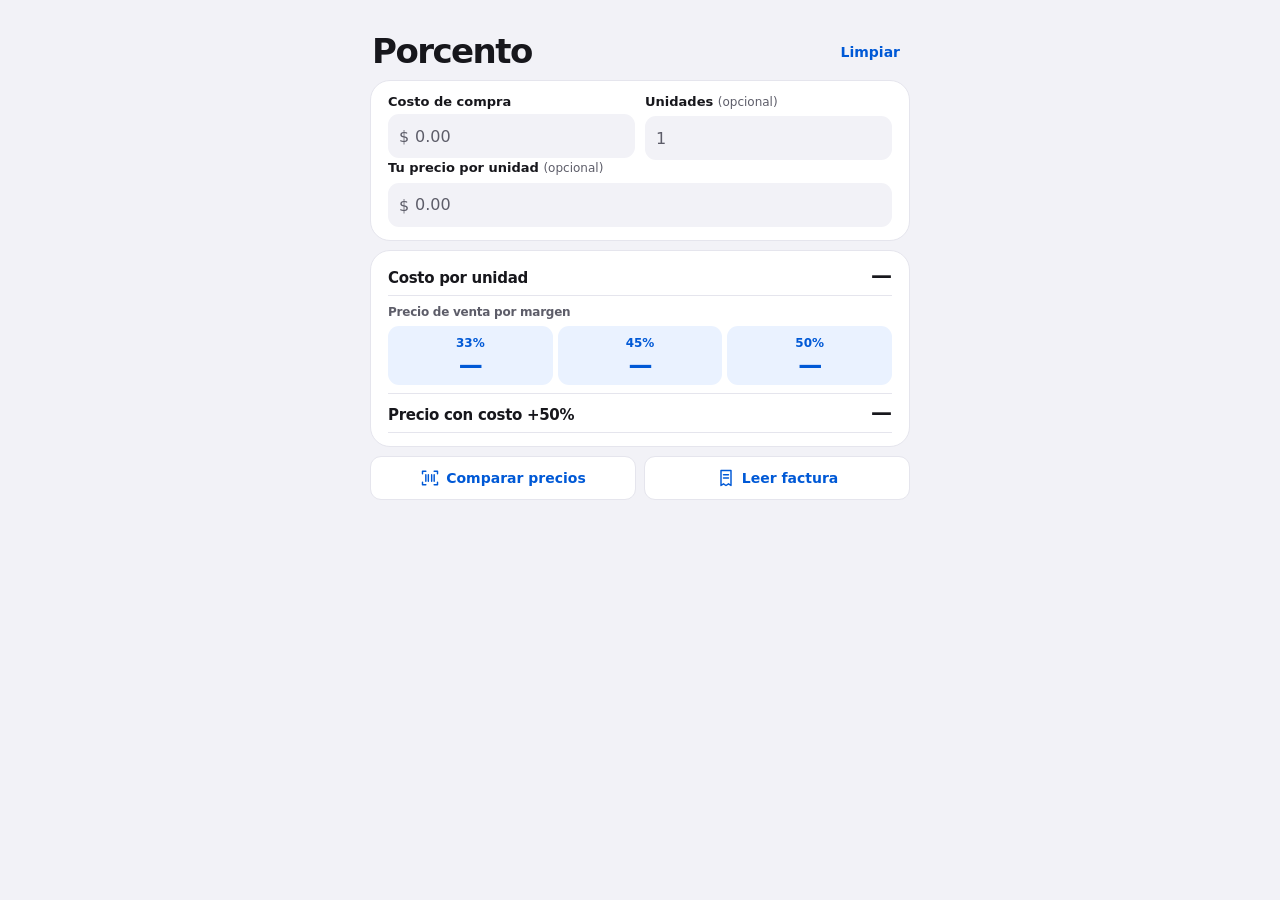
==== index.html @ b0d07ef4 "Añadir precio de venta con 50% sobre el costo" ====
<!doctype html>
<html lang="es">
<head>
  <meta charset="utf-8">
  <meta name="viewport" content="width=device-width,initial-scale=1,viewport-fit=cover">
  <meta name="theme-color" content="#f2f2f7">
  <meta name="apple-mobile-web-app-capable" content="yes">
  <meta name="apple-mobile-web-app-title" content="Porcento">
  <link rel="manifest" href="./manifest.webmanifest">
  <link rel="stylesheet" href="./porcento.css">
  <title>Porcento</title>
  <style>
    .calculator-header { min-height: 44px; margin-bottom: 6px; }
    .calculator-header button { padding-inline: 8px; }
    .unit { display: grid; grid-template-columns: 1fr auto; gap: 8px; align-items: baseline; border-bottom: 1px solid var(--hairline); padding-bottom: 7px; }
    .unit h2 { font-size: 15px; }
    .unit .amount { font-size: 21px; }
    .margin-heading { margin: 8px 0 5px; }
    .margins, .sale-results { display: grid; grid-template-columns: repeat(3, minmax(0, 1fr)); gap: 5px; }
    .margins > div, .sale-results > div { min-width: 0; }
    .margins > div { background: var(--tint); border-radius: 11px; padding: 6px 5px; text-align: center; }
    .margins .amount { color: var(--accent); display: block; font-size: clamp(18px, 4.7vw, 24px); letter-spacing: -.045em; }
    .margin-label { color: var(--accent); font-size: 12px; font-weight: 680; }
    .profit-label { display: block; }
    .markup-price { margin-top: 8px; padding-top: 7px; border-top: 1px solid var(--hairline); }
    .sale-results { border-top: 1px solid var(--hairline); margin-top: 8px; padding-top: 7px; }
    .sale-results strong { display: block; }
    .tools { display: grid; grid-template-columns: 1fr 1fr; gap: 8px; }
    .tools a { min-width: 0; background: var(--surface); border: 1px solid var(--hairline); }
    @media (max-width: 350px) { .tools a { gap: 4px; padding-inline: 6px; font-size: 13px; } }
  </style>
</head>
<body>
  <main class="app">
    <header class="page-header calculator-header">
      <h1>Porcento</h1>
      <button class="quiet" id="reset" type="button">Limpiar</button>
    </header>

    <form class="card" id="calculator">
      <div class="fields">
        <div class="field">
          <label for="cost">Costo de compra</label>
          <div class="money-input">
            <span aria-hidden="true">$</span>
            <input id="cost" type="number" inputmode="decimal" min="0" step=".01" placeholder="0.00" autocomplete="off" enterkeyhint="next">
          </div>
        </div>
        <div class="field">
          <label for="qty">Unidades <small>(opcional)</small></label>
          <input id="qty" type="number" inputmode="numeric" min="1" step="1" placeholder="1" autocomplete="off" enterkeyhint="next">
        </div>
      </div>
      <div class="field">
        <label for="sale">Tu precio por unidad <small>(opcional)</small></label>
        <div class="money-input">
          <span aria-hidden="true">$</span>
          <input id="sale" type="number" inputmode="decimal" min="0" step=".01" placeholder="0.00" autocomplete="off" enterkeyhint="done">
        </div>
      </div>
      <p class="status" id="inputStatus" role="status"></p>
    </form>

    <section class="card" aria-labelledby="unit-heading">
      <div class="unit">
        <h2 id="unit-heading">Costo por unidad</h2>
        <strong class="amount" id="unit">—</strong>
      </div>
      <h2 class="caption margin-heading">Precio de venta por margen</h2>
      <div class="margins" id="suggestions">
        <div><span class="margin-label">33%</span><strong class="amount">—</strong><small class="profit-label" hidden></small></div>
        <div><span class="margin-label">45%</span><strong class="amount">—</strong><small class="profit-label" hidden></small></div>
        <div><span class="margin-label">50%</span><strong class="amount">—</strong><small class="profit-label" hidden></small></div>
      </div>
      <div class="unit markup-price">
        <h2>Precio con costo +50%</h2>
        <strong class="amount" id="markupPrice">—</strong>
      </div>
      <div class="sale-results" id="custom" hidden>
        <div><small>Margen bruto</small><strong class="amount" id="saleMargin"></strong></div>
        <div><small>Ganancia por unidad</small><strong class="amount" id="saleProfit"></strong></div>
        <div><small>Ganancia total</small><strong class="amount" id="totalProfit"></strong></div>
      </div>
    </section>

    <nav class="tools" aria-label="Herramientas">
      <a class="button" href="./comparador.html">
        <svg class="icon" viewBox="0 0 24 24" aria-hidden="true"><path d="M3 7V4h4m10 0h4v3M3 17v3h4m10 0h4v-3M7 8v8m3-8v8m4-8v8m3-8v8"/></svg>
        Comparar precios
      </a>
      <a class="button" href="./scanner.html">
        <svg class="icon" viewBox="0 0 24 24" aria-hidden="true"><path d="M6 3h12v18l-3-2-3 2-3-2-3 2V3Zm3 5h6m-6 4h6"/></svg>
        Leer factura
      </a>
    </nav>
  </main>

  <script src="./factura.js?v=15"></script>
  <script>
    const $ = id => document.getElementById(id);
    const money = new Intl.NumberFormat('en-US', { style: 'currency', currency: 'USD' });
    const form = $('calculator');
    const cost = $('cost'), quantity = $('qty'), sale = $('sale');
    const margins = [33, 45, 50];
    const suggestions = [...$('suggestions').children];

    function showAmount(id, text, negative) {
      $(id).textContent = text;
      $(id).classList.toggle('negative', negative);
    }

    function calculate() {
      const units = quantity.value === '' ? 1 : quantity.valueAsNumber;
      const validUnits = !quantity.validity.badInput && Number.isInteger(units) && units > 0;
      const purchase = cost.valueAsNumber;
      const unit = purchase / units;
      const validCost = Number.isFinite(unit) && purchase >= 0 && validUnits;
      $('inputStatus').textContent = !validUnits ? 'Escribe una cantidad entera mayor que cero.'
        : purchase < 0 ? 'El costo debe ser de $0 o más.' : '';
      $('unit').textContent = validCost ? money.format(unit) : '—';
      const markupPrice = validCost ? window.PorcentoFactura.priceWithMarkup(purchase, units) : null;
      $('markupPrice').textContent = markupPrice === null ? '—' : money.format(markupPrice);

      margins.forEach((margin, index) => {
        const [, amount, profit] = suggestions[index].children;
        const price = Math.ceil((unit / (1 - margin / 100) - 1e-10) * 100) / 100;
        amount.textContent = validCost ? money.format(price) : '—';
        profit.hidden = !validCost;
        profit.textContent = validCost ? money.format(price - unit) + ' ganancia' : '';
      });

      const price = sale.valueAsNumber;
      $('custom').hidden = !(validCost && price > 0);
      if (!$('custom').hidden) {
        const profit = price - unit;
        showAmount('saleMargin', (profit / price * 100).toFixed(1) + '%', profit < 0);
        showAmount('saleProfit', money.format(profit), profit < 0);
        showAmount('totalProfit', money.format(profit * units), profit < 0);
      }
    }

    form.addEventListener('input', calculate);
    form.addEventListener('submit', event => event.preventDefault());
    for (const [current, next] of [[cost, quantity], [quantity, sale], [sale, null]]) {
      current.addEventListener('keydown', event => {
        if (event.key !== 'Enter') return;
        event.preventDefault();
        if (next) next.focus();
        else current.blur();
      });
    }
    $('reset').addEventListener('click', () => {
      form.reset();
      calculate();
    });
    calculate();
    if ('serviceWorker' in navigator) {
      window.addEventListener('load', () => navigator.serviceWorker.register('./sw.js').catch(() => {}));
    }
  </script>
</body>
</html>
---- porcento.css ----
:root {
  color-scheme: light;
  --page: #f2f2f7;
  --surface: #fff;
  --field: #f2f2f7;
  --ink: #17171c;
  --muted: #5d5d69;
  --hairline: #e5e5ed;
  --accent: #0059d6;
  --tint: #eaf2ff;
  --negative: #b42721;
  --radius: 20px;
  font-family: -apple-system, BlinkMacSystemFont, Inter, system-ui, sans-serif;
  color: var(--ink);
  background: var(--page);
}

* { box-sizing: border-box; }
[hidden] { display: none !important; }

body {
  margin: 0;
  padding: calc(env(safe-area-inset-top) + 12px)
    max(12px, env(safe-area-inset-right))
    calc(env(safe-area-inset-bottom) + 12px)
    max(12px, env(safe-area-inset-left));
  -webkit-text-size-adjust: 100%;
}

.app { max-width: 540px; margin-inline: auto; }
h1, h2, h3, p { margin: 0; }

h1 {
  font-size: clamp(27px, 7.5vw, 34px);
  font-weight: 750;
  letter-spacing: -.045em;
  line-height: 1.1;
}

h2, h3 { font-size: 17px; letter-spacing: -.02em; }
small, .caption { color: var(--muted); font-size: 12px; line-height: 1.45; }
a { color: var(--accent); text-underline-offset: 3px; }

:focus-visible { outline: 2px solid var(--accent); outline-offset: 3px; }

.page-header {
  display: flex;
  align-items: center;
  justify-content: space-between;
  gap: 8px;
  margin: 0 2px 10px;
}

.back {
  display: inline-flex;
  align-items: center;
  gap: 4px;
  min-height: 44px;
  font-size: 15px;
  font-weight: 600;
  text-decoration: none;
}

.card {
  background: var(--surface);
  border: 1px solid var(--hairline);
  border-radius: var(--radius);
  padding: 13px;
  margin-bottom: 9px;
}

.field { min-width: 0; }
.field + .field { margin-top: 9px; }

.fields {
  display: grid;
  grid-template-columns: repeat(2, minmax(0, 1fr));
  gap: 10px;
}

.fields > .field { margin-top: 0; }

label {
  display: block;
  margin-bottom: 5px;
  font-size: 13px;
  font-weight: 650;
}

label small { font-weight: 400; }

input, textarea {
  appearance: none;
  width: 100%;
  min-width: 0;
  min-height: 44px;
  padding: 9px 10px;
  border: 1px solid transparent;
  border-radius: 11px;
  background: var(--field);
  color: var(--ink);
  font: inherit;
  font-size: 16px;
}

input[type="number"] { appearance: textfield; }
input::-webkit-inner-spin-button, input::-webkit-outer-spin-button { appearance: none; margin: 0; }
input::placeholder, textarea::placeholder { color: var(--muted); opacity: 1; }

.money-input { position: relative; }
.money-input > span { position: absolute; top: 50%; left: 11px; transform: translateY(-50%); color: var(--muted); }
.money-input > input { padding-left: 26px; }

.button, button {
  display: inline-flex;
  justify-content: center;
  align-items: center;
  gap: 6px;
  min-height: 44px;
  padding: 8px 11px;
  border: 0;
  border-radius: 11px;
  background: var(--tint);
  color: var(--accent);
  font-family: inherit;
  font-size: 14px;
  font-weight: 650;
  line-height: 1.2;
  text-align: center;
  text-decoration: none;
  cursor: pointer;
  touch-action: manipulation;
}

button:disabled { cursor: default; opacity: .55; }
button:active, .button:active { opacity: .75; }
.primary { background: var(--accent); color: #fff; }
.quiet { background: transparent; }
.actions { display: flex; flex-wrap: wrap; gap: 8px; align-items: center; }
.actions > * { flex: 1 1 auto; min-width: 0; }
.actions > .field { flex-grow: 3; }

.icon { width: 20px; height: 20px; flex: none; fill: none; stroke: currentColor; stroke-width: 1.75; stroke-linecap: round; stroke-linejoin: round; }

details.card { padding-block: 0; }
summary {
  display: flex;
  align-items: center;
  justify-content: space-between;
  gap: 12px;
  min-height: 44px;
  list-style: none;
  cursor: pointer;
  font-size: 15px;
  font-weight: 650;
}
summary::-webkit-details-marker { display: none; }
summary::after { content: ""; flex: none; height: 7px; width: 7px; border-right: 1.5px solid var(--muted); border-bottom: 1.5px solid var(--muted); transform: rotate(45deg); margin: 0 3px 3px 0; }
details[open] > summary::after { transform: rotate(225deg); margin-bottom: 0; }
.details-body { padding: 3px 0 12px; }

.status { color: var(--muted); font-size: 13px; line-height: 1.4; margin-top: 8px; }
.status:empty { display: none; }

.row {
  display: flex;
  align-items: center;
  justify-content: space-between;
  gap: 8px;
  padding: 8px 0;
  border-bottom: 1px solid var(--hairline);
}
.row:last-child { border-bottom: 0; }
.amount, .value { font-variant-numeric: tabular-nums; font-weight: 750; overflow-wrap: anywhere; }
.negative { color: var(--negative); }

@media (min-width: 640px) {
  body { padding-top: max(30px, env(safe-area-inset-top)); }
  .page-header { margin-bottom: 14px; }
  .card { padding-inline: 17px; }
}
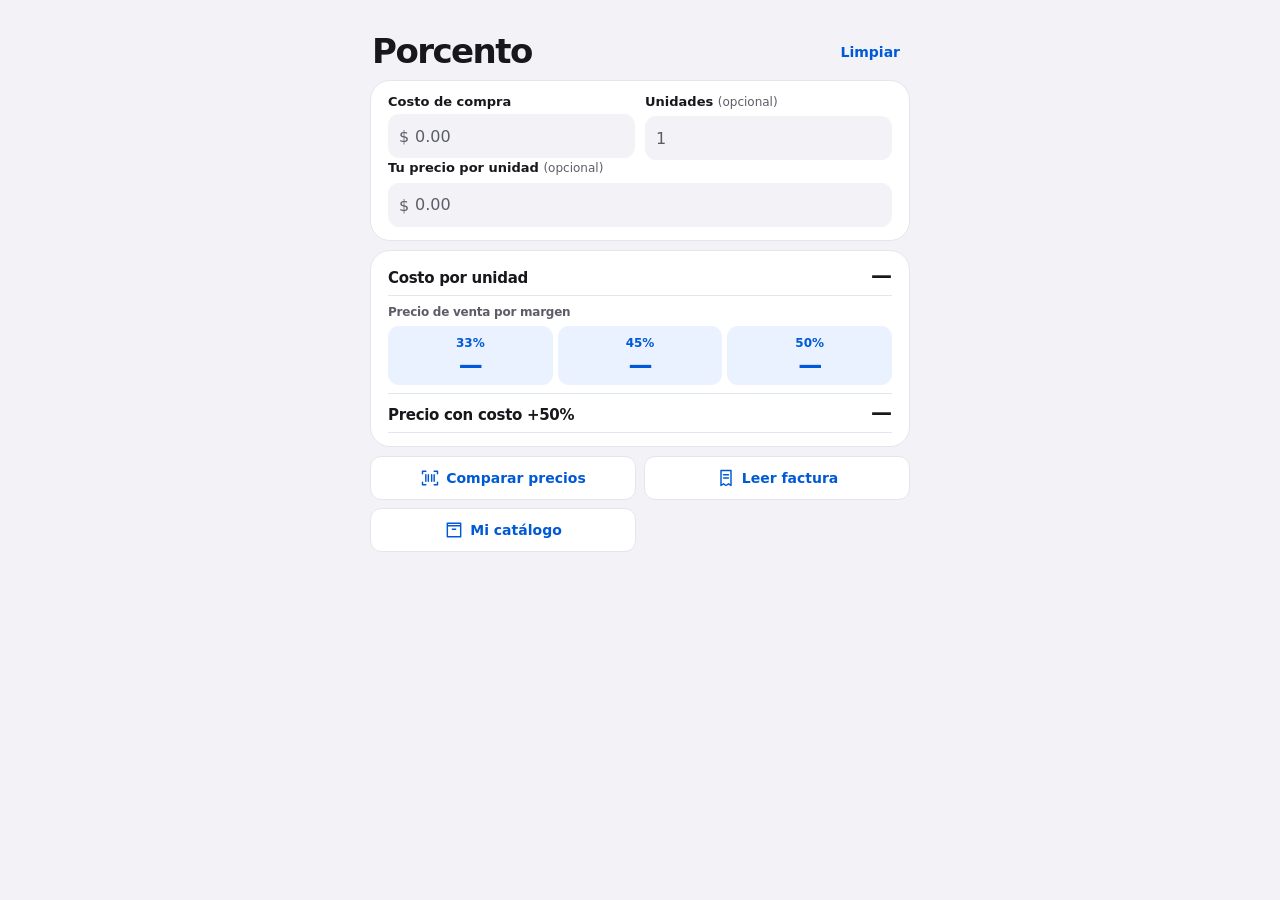
==== commit 9cb3fbd6: "Replace NRS integration with optional local product catalog" ====
--- a/index.html
+++ b/index.html
@@ -92,6 +92,10 @@
         <svg class="icon" viewBox="0 0 24 24" aria-hidden="true"><path d="M6 3h12v18l-3-2-3 2-3-2-3 2V3Zm3 5h6m-6 4h6"/></svg>
         Leer factura
       </a>
+      <a class="button" href="./catalogo.html">
+        <svg class="icon" viewBox="0 0 24 24" aria-hidden="true"><path d="M4 7V4h16v3M4 7h16v13H4zM10 11h4"/></svg>
+        Mi catálogo
+      </a>
     </nav>
   </main>
 
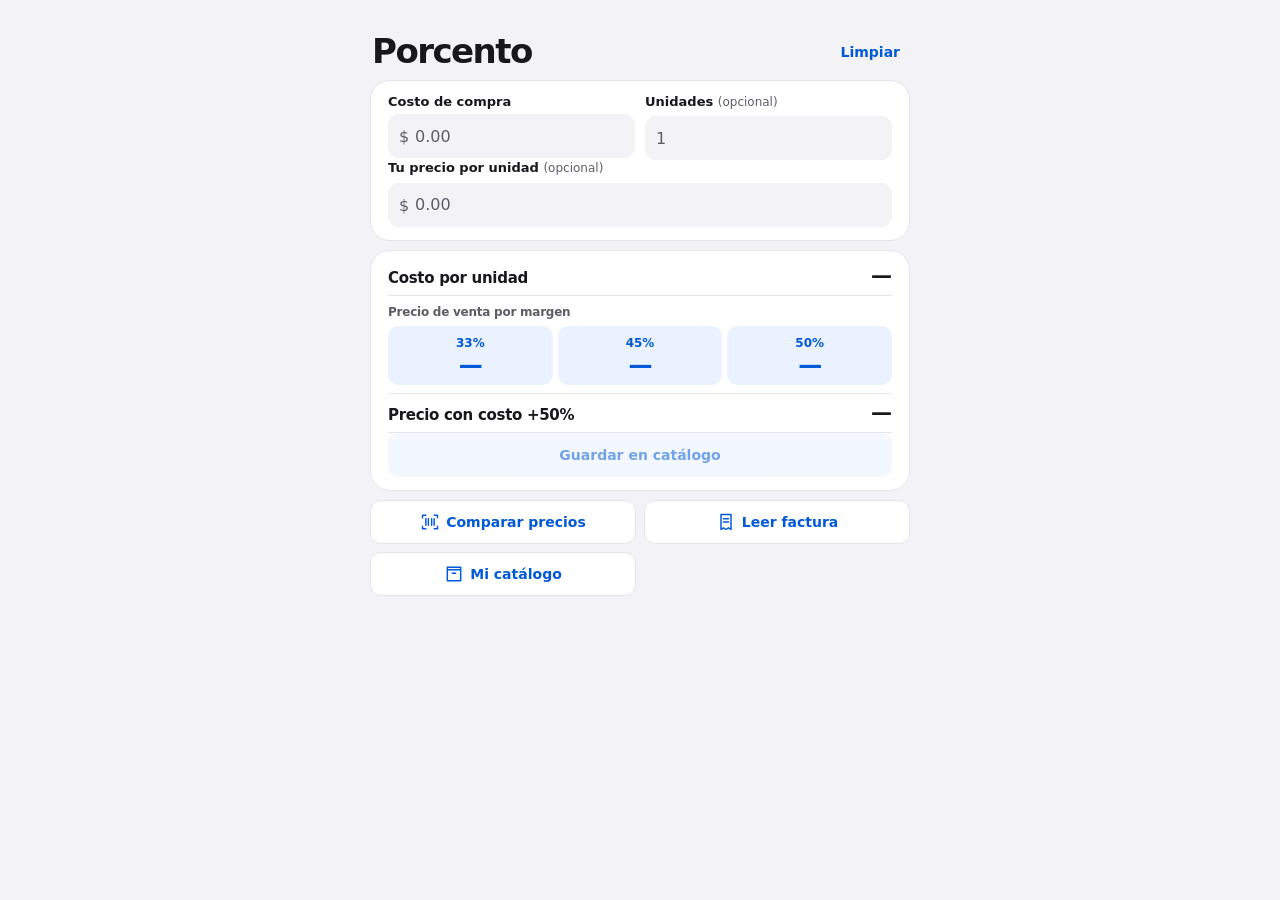
==== commit 827f50eb: "Show catalog save options for invoices and manual products" ====
--- a/index.html
+++ b/index.html
@@ -81,6 +81,9 @@
         <div><small>Ganancia por unidad</small><strong class="amount" id="saleProfit"></strong></div>
         <div><small>Ganancia total</small><strong class="amount" id="totalProfit"></strong></div>
       </div>
+      <div class="actions field">
+        <button id="saveCalculation" type="button" disabled>Guardar en catálogo</button>
+      </div>
     </section>
 
     <nav class="tools" aria-label="Herramientas">
@@ -119,6 +122,7 @@
       const purchase = cost.valueAsNumber;
       const unit = purchase / units;
       const validCost = Number.isFinite(unit) && purchase >= 0 && validUnits;
+      $('saveCalculation').disabled = !validCost;
       $('inputStatus').textContent = !validUnits ? 'Escribe una cantidad entera mayor que cero.'
         : purchase < 0 ? 'El costo debe ser de $0 o más.' : '';
       $('unit').textContent = validCost ? money.format(unit) : '—';
@@ -145,6 +149,13 @@
 
     form.addEventListener('input', calculate);
     form.addEventListener('submit', event => event.preventDefault());
+    $('saveCalculation').onclick = () => {
+      const units = quantity.value === '' ? 1 : quantity.valueAsNumber;
+      const unitCost = cost.valueAsNumber / units;
+      if (!Number.isFinite(unitCost) || unitCost < 0 || !Number.isInteger(units) || units < 1) return;
+      const draft = new URLSearchParams({ costo: String(unitCost), venta: sale.value });
+      location.href = './catalogo.html#' + draft;
+    };
     for (const [current, next] of [[cost, quantity], [quantity, sale], [sale, null]]) {
       current.addEventListener('keydown', event => {
         if (event.key !== 'Enter') return;
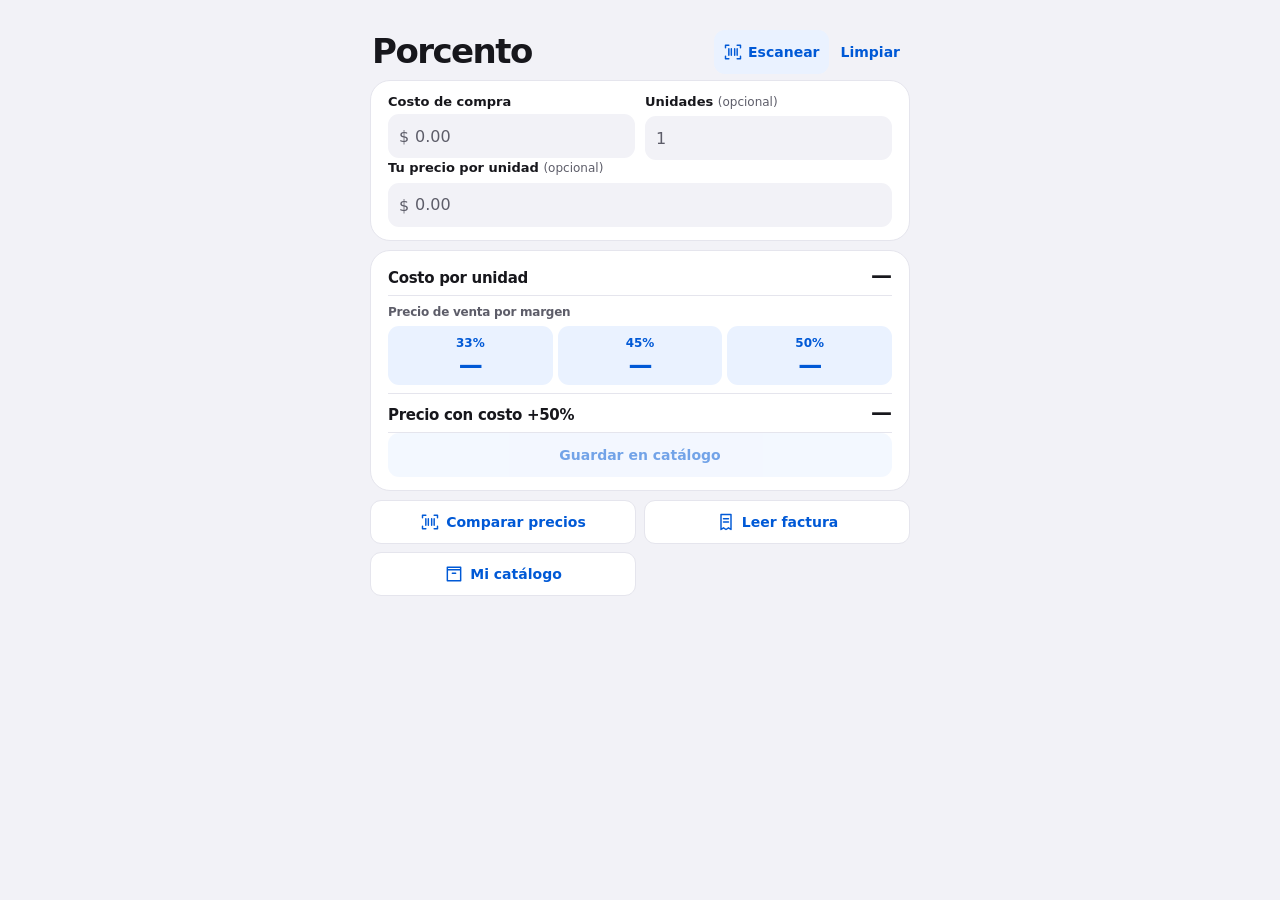
==== commit 4b26451f: "Add product barcode scanner shortcut to Porcento home" ====
--- a/index.html
+++ b/index.html
@@ -12,6 +12,8 @@
   <style>
     .calculator-header { min-height: 44px; margin-bottom: 6px; }
     .calculator-header button { padding-inline: 8px; }
+    .calculator-actions { display: flex; align-items: center; gap: 4px; }
+    .calculator-actions .scan-product { gap: 5px; padding-inline: 9px; }
     .unit { display: grid; grid-template-columns: 1fr auto; gap: 8px; align-items: baseline; border-bottom: 1px solid var(--hairline); padding-bottom: 7px; }
     .unit h2 { font-size: 15px; }
     .unit .amount { font-size: 21px; }
@@ -34,7 +36,13 @@
   <main class="app">
     <header class="page-header calculator-header">
       <h1>Porcento</h1>
-      <button class="quiet" id="reset" type="button">Limpiar</button>
+      <div class="calculator-actions">
+        <a class="button scan-product" href="./comparador.html?escanear=1#scan" aria-label="Escanear producto">
+          <svg class="icon" viewBox="0 0 24 24" aria-hidden="true"><path d="M3 7V4h4m10 0h4v3M3 17v3h4m10 0h4v-3M7 8v8m3-8v8m4-8v8m3-8v8"/></svg>
+          Escanear
+        </a>
+        <button class="quiet" id="reset" type="button">Limpiar</button>
+      </div>
     </header>
 
     <form class="card" id="calculator">
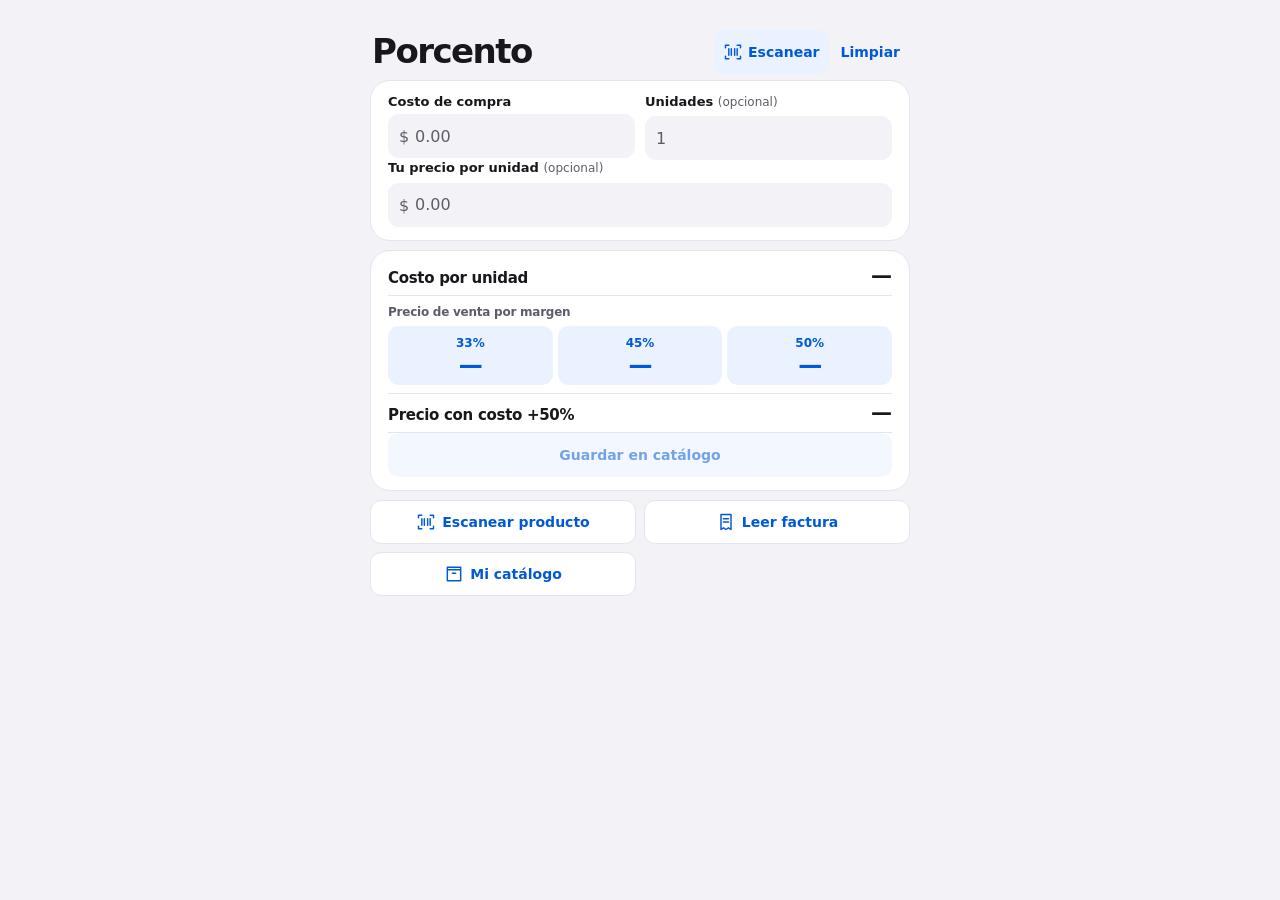
==== commit db193f7f: "Complete catalog purchase fields and remove comparisons with other stores" ====
--- a/index.html
+++ b/index.html
@@ -97,7 +97,7 @@
     <nav class="tools" aria-label="Herramientas">
       <a class="button" href="./comparador.html">
         <svg class="icon" viewBox="0 0 24 24" aria-hidden="true"><path d="M3 7V4h4m10 0h4v3M3 17v3h4m10 0h4v-3M7 8v8m3-8v8m4-8v8m3-8v8"/></svg>
-        Comparar precios
+        Escanear producto
       </a>
       <a class="button" href="./scanner.html">
         <svg class="icon" viewBox="0 0 24 24" aria-hidden="true"><path d="M6 3h12v18l-3-2-3 2-3-2-3 2V3Zm3 5h6m-6 4h6"/></svg>
@@ -161,7 +161,7 @@
       const units = quantity.value === '' ? 1 : quantity.valueAsNumber;
       const unitCost = cost.valueAsNumber / units;
       if (!Number.isFinite(unitCost) || unitCost < 0 || !Number.isInteger(units) || units < 1) return;
-      const draft = new URLSearchParams({ costo: String(unitCost), venta: sale.value });
+      const draft = new URLSearchParams({ compra: cost.value, unidades: String(units), venta: sale.value });
       location.href = './catalogo.html#' + draft;
     };
     for (const [current, next] of [[cost, quantity], [quantity, sale], [sale, null]]) {
--- a/porcento.css
+++ b/porcento.css
@@ -141,6 +141,13 @@
 .actions > .field { flex-grow: 3; }
 
 .icon { width: 20px; height: 20px; flex: none; fill: none; stroke: currentColor; stroke-width: 1.75; stroke-linecap: round; stroke-linejoin: round; }
+.barcode-field { display: flex; gap: 8px; align-items: center; }
+.barcode-field input { flex: 1; }
+.barcode-field button { flex: none; min-width: 44px; }
+.barcode-dialog { width: min(440px, calc(100% - 24px)); max-height: 90dvh; padding: 16px; border: 1px solid var(--hairline); border-radius: var(--radius); background: var(--surface); color: var(--ink); }
+.barcode-dialog::backdrop { background: rgb(0 0 0 / 50%); }
+.barcode-dialog .actions { margin-top: 12px; }
+.barcode-preview { width: 100%; margin-top: 12px; background: #141414; border-radius: 12px; overflow: hidden; }
 
 details.card { padding-block: 0; }
 summary {
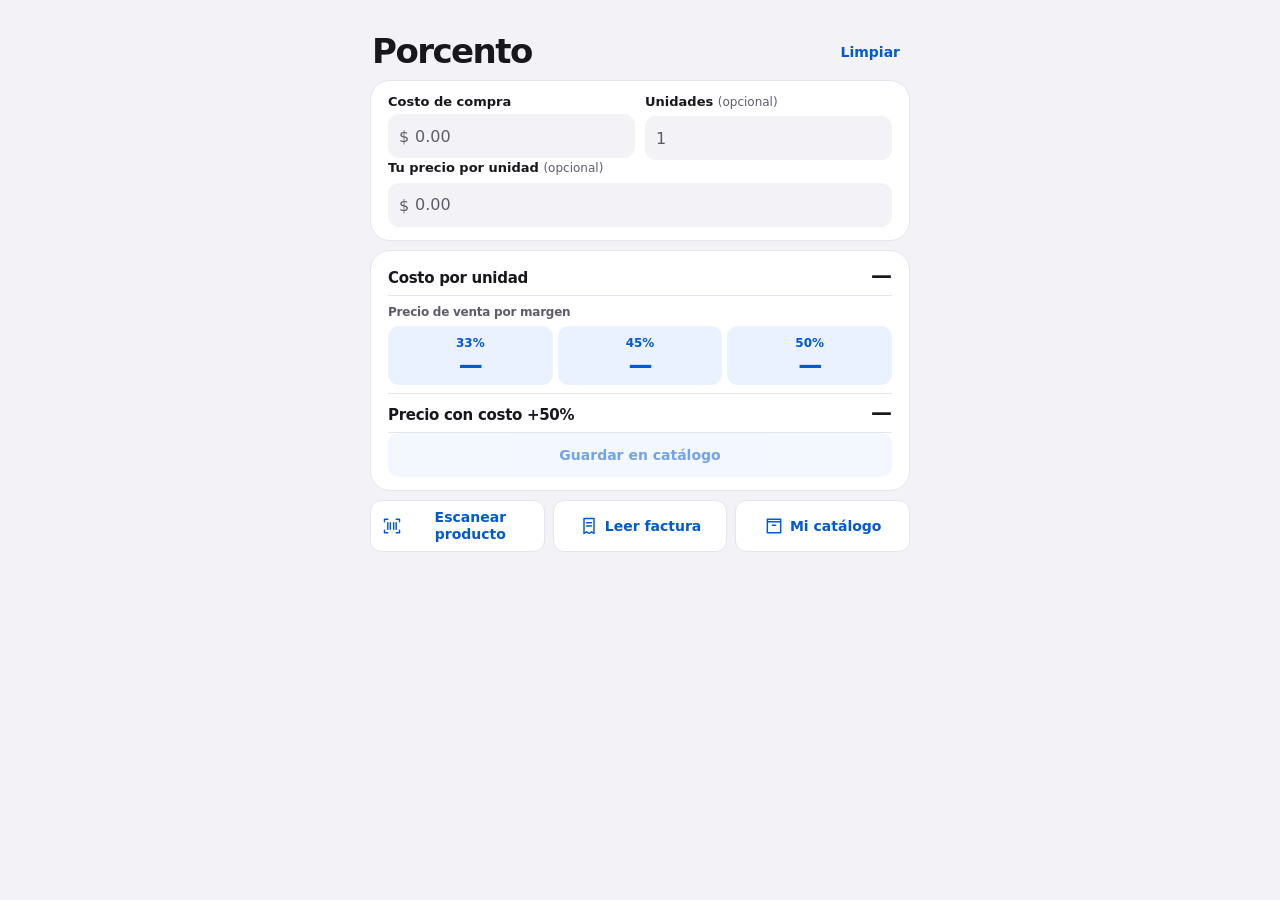
==== commit 6625c29c: "Fix audited invoice, pricing, barcode and catalog workflows" ====
--- a/index.html
+++ b/index.html
@@ -12,8 +12,6 @@
   <style>
     .calculator-header { min-height: 44px; margin-bottom: 6px; }
     .calculator-header button { padding-inline: 8px; }
-    .calculator-actions { display: flex; align-items: center; gap: 4px; }
-    .calculator-actions .scan-product { gap: 5px; padding-inline: 9px; }
     .unit { display: grid; grid-template-columns: 1fr auto; gap: 8px; align-items: baseline; border-bottom: 1px solid var(--hairline); padding-bottom: 7px; }
     .unit h2 { font-size: 15px; }
     .unit .amount { font-size: 21px; }
@@ -27,8 +25,9 @@
     .markup-price { margin-top: 8px; padding-top: 7px; border-top: 1px solid var(--hairline); }
     .sale-results { border-top: 1px solid var(--hairline); margin-top: 8px; padding-top: 7px; }
     .sale-results strong { display: block; }
-    .tools { display: grid; grid-template-columns: 1fr 1fr; gap: 8px; }
+    .tools { display: grid; grid-template-columns: repeat(3, minmax(0, 1fr)); gap: 8px; }
     .tools a { min-width: 0; background: var(--surface); border: 1px solid var(--hairline); }
+    @media (max-width: 420px) { .tools a { flex-direction: column; } }
     @media (max-width: 350px) { .tools a { gap: 4px; padding-inline: 6px; font-size: 13px; } }
   </style>
 </head>
@@ -36,13 +35,7 @@
   <main class="app">
     <header class="page-header calculator-header">
       <h1>Porcento</h1>
-      <div class="calculator-actions">
-        <a class="button scan-product" href="./comparador.html?escanear=1#scan" aria-label="Escanear producto">
-          <svg class="icon" viewBox="0 0 24 24" aria-hidden="true"><path d="M3 7V4h4m10 0h4v3M3 17v3h4m10 0h4v-3M7 8v8m3-8v8m4-8v8m3-8v8"/></svg>
-          Escanear
-        </a>
-        <button class="quiet" id="reset" type="button">Limpiar</button>
-      </div>
+      <button class="quiet" id="reset" type="button">Limpiar</button>
     </header>
 
     <form class="card" id="calculator">
@@ -110,10 +103,11 @@
     </nav>
   </main>
 
-  <script src="./factura.js?v=15"></script>
+  <script src="./factura.js?v=31"></script>
   <script>
     const $ = id => document.getElementById(id);
     const money = new Intl.NumberFormat('en-US', { style: 'currency', currency: 'USD' });
+    const invoice = window.PorcentoFactura;
     const form = $('calculator');
     const cost = $('cost'), quantity = $('qty'), sale = $('sale');
     const margins = [33, 45, 50];
@@ -126,26 +120,28 @@
 
     function calculate() {
       const units = quantity.value === '' ? 1 : quantity.valueAsNumber;
-      const validUnits = !quantity.validity.badInput && Number.isInteger(units) && units > 0;
-      const purchase = cost.valueAsNumber;
-      const unit = purchase / units;
-      const validCost = Number.isFinite(unit) && purchase >= 0 && validUnits;
-      $('saveCalculation').disabled = !validCost;
+      const validUnits = !quantity.validity.badInput && Number.isSafeInteger(units) && units > 0;
+      const unit = validUnits ? invoice.unitCost(cost.value, units) : null;
+      const validCost = unit !== null;
+      const saleCents = invoice.moneyCents(sale.value);
+      const invalidSale = sale.validity.badInput || (sale.value !== '' && (saleCents === null || saleCents < 0));
+      $('saveCalculation').disabled = !validCost || invalidSale;
       $('inputStatus').textContent = !validUnits ? 'Escribe una cantidad entera mayor que cero.'
-        : purchase < 0 ? 'El costo debe ser de $0 o más.' : '';
+        : (cost.validity.badInput || (cost.value !== '' && !validCost)) ? 'Escribe un costo válido con hasta dos decimales.'
+        : invalidSale ? 'Escribe un precio de venta válido con hasta dos decimales.' : '';
       $('unit').textContent = validCost ? money.format(unit) : '—';
-      const markupPrice = validCost ? window.PorcentoFactura.priceWithMarkup(purchase, units) : null;
+      const markupPrice = validCost ? invoice.priceWithMarkup(cost.value, units) : null;
       $('markupPrice').textContent = markupPrice === null ? '—' : money.format(markupPrice);
 
       margins.forEach((margin, index) => {
         const [, amount, profit] = suggestions[index].children;
-        const price = Math.ceil((unit / (1 - margin / 100) - 1e-10) * 100) / 100;
-        amount.textContent = validCost ? money.format(price) : '—';
-        profit.hidden = !validCost;
-        profit.textContent = validCost ? money.format(price - unit) + ' ganancia' : '';
+        const price = validCost ? invoice.suggestedPrice(cost.value, units, margin) : null;
+        amount.textContent = price === null ? '—' : money.format(price);
+        profit.hidden = price === null;
+        profit.textContent = price === null ? '' : money.format(price - unit) + ' ganancia';
       });
 
-      const price = sale.valueAsNumber;
+      const price = invalidSale || saleCents === null ? 0 : saleCents / 100;
       $('custom').hidden = !(validCost && price > 0);
       if (!$('custom').hidden) {
         const profit = price - unit;
@@ -159,8 +155,7 @@
     form.addEventListener('submit', event => event.preventDefault());
     $('saveCalculation').onclick = () => {
       const units = quantity.value === '' ? 1 : quantity.valueAsNumber;
-      const unitCost = cost.valueAsNumber / units;
-      if (!Number.isFinite(unitCost) || unitCost < 0 || !Number.isInteger(units) || units < 1) return;
+      if ($('saveCalculation').disabled) return;
       const draft = new URLSearchParams({ compra: cost.value, unidades: String(units), venta: sale.value });
       location.href = './catalogo.html#' + draft;
     };
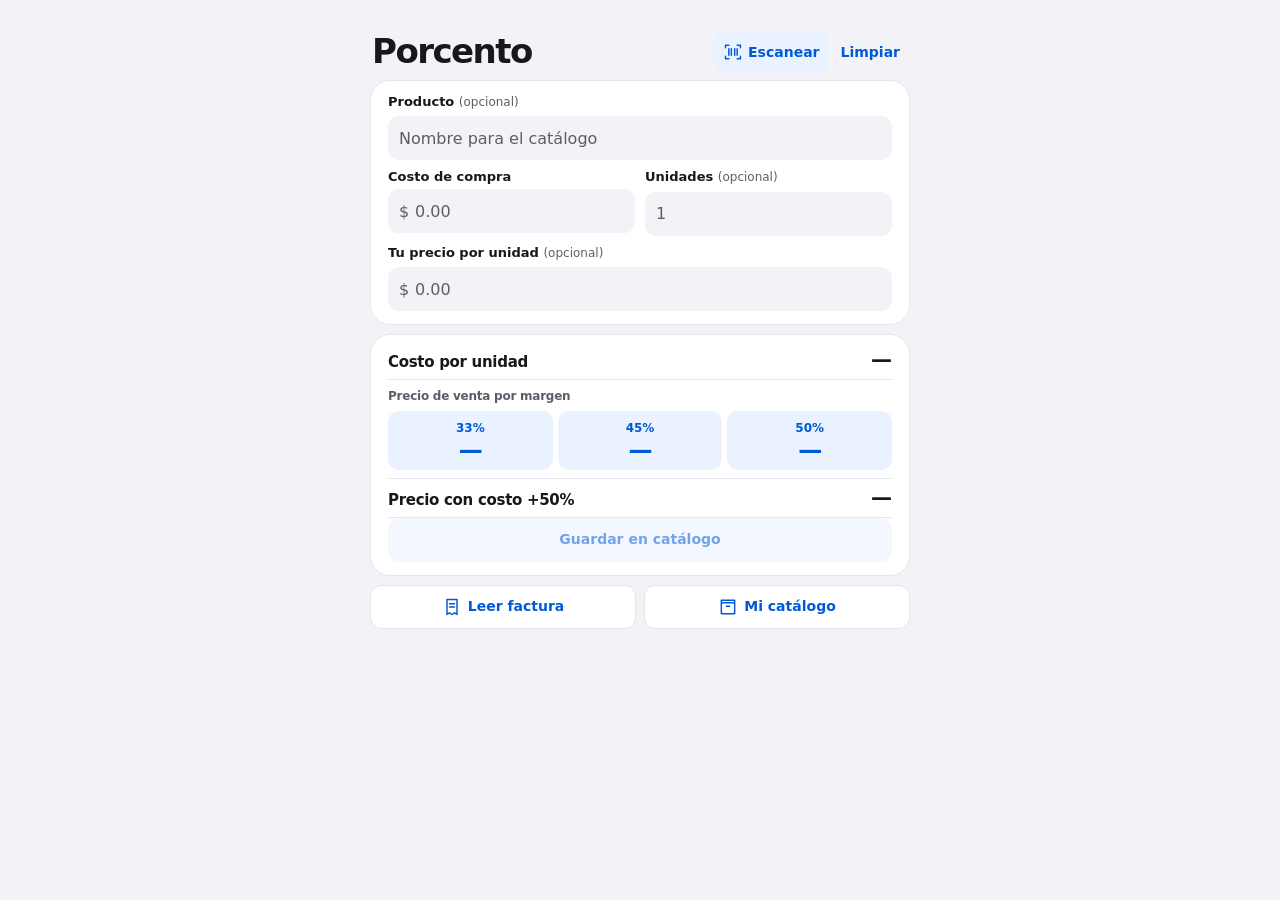
==== commit 35bddd18: "Recover named products and pack prices from narrow wholesale receipts." ====
--- a/index.html
+++ b/index.html
@@ -2,16 +2,21 @@
 <html lang="es">
 <head>
   <meta charset="utf-8">
-  <meta name="viewport" content="width=device-width,initial-scale=1,viewport-fit=cover">
+  <meta name="viewport" content="width=device-width,initial-scale=1,viewport-fit=cover,interactive-widget=resizes-content">
   <meta name="theme-color" content="#f2f2f7">
+  <meta name="mobile-web-app-capable" content="yes">
   <meta name="apple-mobile-web-app-capable" content="yes">
+  <meta name="apple-mobile-web-app-status-bar-style" content="black-translucent">
   <meta name="apple-mobile-web-app-title" content="Porcento">
+  <link rel="apple-touch-icon" href="./icon-180.png">
   <link rel="manifest" href="./manifest.webmanifest">
-  <link rel="stylesheet" href="./porcento.css">
+  <link rel="stylesheet" href="./porcento.css?v=27">
   <title>Porcento</title>
   <style>
     .calculator-header { min-height: 44px; margin-bottom: 6px; }
     .calculator-header button { padding-inline: 8px; }
+    .calculator-actions { display: flex; align-items: center; gap: 4px; }
+    .calculator-actions .scan-product { gap: 5px; padding-inline: 9px; }
     .unit { display: grid; grid-template-columns: 1fr auto; gap: 8px; align-items: baseline; border-bottom: 1px solid var(--hairline); padding-bottom: 7px; }
     .unit h2 { font-size: 15px; }
     .unit .amount { font-size: 21px; }
@@ -25,9 +30,9 @@
     .markup-price { margin-top: 8px; padding-top: 7px; border-top: 1px solid var(--hairline); }
     .sale-results { border-top: 1px solid var(--hairline); margin-top: 8px; padding-top: 7px; }
     .sale-results strong { display: block; }
-    .tools { display: grid; grid-template-columns: repeat(3, minmax(0, 1fr)); gap: 8px; }
+    #calculator > .fields, #calculator > .fields + .field { margin-top: 9px; }
+    .tools { display: grid; grid-template-columns: 1fr 1fr; gap: 8px; }
     .tools a { min-width: 0; background: var(--surface); border: 1px solid var(--hairline); }
-    @media (max-width: 420px) { .tools a { flex-direction: column; } }
     @media (max-width: 350px) { .tools a { gap: 4px; padding-inline: 6px; font-size: 13px; } }
   </style>
 </head>
@@ -35,16 +40,31 @@
   <main class="app">
     <header class="page-header calculator-header">
       <h1>Porcento</h1>
-      <button class="quiet" id="reset" type="button">Limpiar</button>
+      <div class="calculator-actions">
+        <a class="button scan-product" href="./comparador.html#scan" aria-label="Escanear producto">
+          <svg class="icon" viewBox="0 0 24 24" aria-hidden="true"><path d="M3 7V4h4m10 0h4v3M3 17v3h4m10 0h4v-3M7 8v8m3-8v8m4-8v8m3-8v8"/></svg>
+          Escanear
+        </a>
+        <button class="quiet" id="reset" type="button">Limpiar</button>
+      </div>
     </header>
 
+    <div class="card install-hint" id="installHint" hidden>
+      <p>En el iPhone, pulsa Compartir y elige Añadir a pantalla de inicio. Así la cámara queda en la app y el catálogo no se borra a los pocos días.</p>
+      <button class="quiet" id="dismissInstall" type="button">Entendido</button>
+    </div>
+
     <form class="card" id="calculator">
+      <div class="field">
+        <label for="itemName">Producto <small>(opcional)</small></label>
+        <input id="itemName" maxlength="180" placeholder="Nombre para el catálogo" autocomplete="off" enterkeyhint="next">
+      </div>
       <div class="fields">
         <div class="field">
           <label for="cost">Costo de compra</label>
           <div class="money-input">
             <span aria-hidden="true">$</span>
-            <input id="cost" type="number" inputmode="decimal" min="0" step=".01" placeholder="0.00" autocomplete="off" enterkeyhint="next">
+            <input id="cost" type="text" inputmode="decimal" placeholder="0.00" autocomplete="off" enterkeyhint="next">
           </div>
         </div>
         <div class="field">
@@ -56,7 +76,7 @@
         <label for="sale">Tu precio por unidad <small>(opcional)</small></label>
         <div class="money-input">
           <span aria-hidden="true">$</span>
-          <input id="sale" type="number" inputmode="decimal" min="0" step=".01" placeholder="0.00" autocomplete="off" enterkeyhint="done">
+            <input id="sale" type="text" inputmode="decimal" placeholder="0.00" autocomplete="off" enterkeyhint="done">
         </div>
       </div>
       <p class="status" id="inputStatus" role="status"></p>
@@ -88,10 +108,6 @@
     </section>
 
     <nav class="tools" aria-label="Herramientas">
-      <a class="button" href="./comparador.html">
-        <svg class="icon" viewBox="0 0 24 24" aria-hidden="true"><path d="M3 7V4h4m10 0h4v3M3 17v3h4m10 0h4v-3M7 8v8m3-8v8m4-8v8m3-8v8"/></svg>
-        Escanear producto
-      </a>
       <a class="button" href="./scanner.html">
         <svg class="icon" viewBox="0 0 24 24" aria-hidden="true"><path d="M6 3h12v18l-3-2-3 2-3-2-3 2V3Zm3 5h6m-6 4h6"/></svg>
         Leer factura
@@ -103,11 +119,10 @@
     </nav>
   </main>
 
-  <script src="./factura.js?v=31"></script>
+  <script src="./factura.js?v=27"></script>
   <script>
     const $ = id => document.getElementById(id);
     const money = new Intl.NumberFormat('en-US', { style: 'currency', currency: 'USD' });
-    const invoice = window.PorcentoFactura;
     const form = $('calculator');
     const cost = $('cost'), quantity = $('qty'), sale = $('sale');
     const margins = [33, 45, 50];
@@ -119,30 +134,31 @@
     }
 
     function calculate() {
+      const invoice = window.PorcentoFactura;
       const units = quantity.value === '' ? 1 : quantity.valueAsNumber;
-      const validUnits = !quantity.validity.badInput && Number.isSafeInteger(units) && units > 0;
-      const unit = validUnits ? invoice.unitCost(cost.value, units) : null;
-      const validCost = unit !== null;
-      const saleCents = invoice.moneyCents(sale.value);
-      const invalidSale = sale.validity.badInput || (sale.value !== '' && (saleCents === null || saleCents < 0));
-      $('saveCalculation').disabled = !validCost || invalidSale;
+      const validUnits = !quantity.validity.badInput && Number.isInteger(units) && units > 0;
+      const costText = cost.value.trim();
+      const purchaseCents = costText === '' ? null : invoice.moneyCents(costText);
+      const validCost = purchaseCents !== null && purchaseCents >= 0 && validUnits;
+      const unit = validCost ? purchaseCents / 100 / units : NaN;
+      $('saveCalculation').disabled = !validCost;
       $('inputStatus').textContent = !validUnits ? 'Escribe una cantidad entera mayor que cero.'
-        : (cost.validity.badInput || (cost.value !== '' && !validCost)) ? 'Escribe un costo válido con hasta dos decimales.'
-        : invalidSale ? 'Escribe un precio de venta válido con hasta dos decimales.' : '';
+        : costText !== '' && purchaseCents === null ? 'Escribe un costo de $0 o más, con hasta dos decimales.' : '';
       $('unit').textContent = validCost ? money.format(unit) : '—';
-      const markupPrice = validCost ? invoice.priceWithMarkup(cost.value, units) : null;
+      const markupPrice = validCost ? invoice.priceWithMarkup(costText, units) : null;
       $('markupPrice').textContent = markupPrice === null ? '—' : money.format(markupPrice);
 
       margins.forEach((margin, index) => {
         const [, amount, profit] = suggestions[index].children;
-        const price = validCost ? invoice.suggestedPrice(cost.value, units, margin) : null;
+        const price = !validCost ? null : unit === 0 ? 0 : invoice.suggestedPrice(costText, units, margin);
         amount.textContent = price === null ? '—' : money.format(price);
         profit.hidden = price === null;
         profit.textContent = price === null ? '' : money.format(price - unit) + ' ganancia';
       });
 
-      const price = invalidSale || saleCents === null ? 0 : saleCents / 100;
-      $('custom').hidden = !(validCost && price > 0);
+      const saleCents = sale.value.trim() === '' ? null : invoice.moneyCents(sale.value);
+      const price = saleCents === null ? NaN : saleCents / 100;
+      $('custom').hidden = !(validCost && saleCents > 0);
       if (!$('custom').hidden) {
         const profit = price - unit;
         showAmount('saleMargin', (profit / price * 100).toFixed(1) + '%', profit < 0);
@@ -155,11 +171,14 @@
     form.addEventListener('submit', event => event.preventDefault());
     $('saveCalculation').onclick = () => {
       const units = quantity.value === '' ? 1 : quantity.valueAsNumber;
-      if ($('saveCalculation').disabled) return;
-      const draft = new URLSearchParams({ compra: cost.value, unidades: String(units), venta: sale.value });
+      const purchaseCents = window.PorcentoFactura.moneyCents(cost.value);
+      if (purchaseCents === null || purchaseCents < 0 || !Number.isInteger(units) || units < 1) return;
+      const draft = new URLSearchParams({ compra: (purchaseCents / 100).toFixed(2), unidades: String(units), venta: sale.value.trim() });
+      const name = $('itemName').value.trim();
+      if (name) draft.set('nombre', name);
       location.href = './catalogo.html#' + draft;
     };
-    for (const [current, next] of [[cost, quantity], [quantity, sale], [sale, null]]) {
+    for (const [current, next] of [[$('itemName'), cost], [cost, quantity], [quantity, sale], [sale, null]]) {
       current.addEventListener('keydown', event => {
         if (event.key !== 'Enter') return;
         event.preventDefault();
@@ -172,6 +191,16 @@
       calculate();
     });
     calculate();
+    const ios = /iPad|iPhone|iPod/.test(navigator.userAgent) || (navigator.platform === 'MacIntel' && navigator.maxTouchPoints > 1);
+    const standalone = navigator.standalone === true || matchMedia('(display-mode: standalone)').matches;
+    const hint = $('installHint');
+    try {
+      if (ios && !standalone && localStorage.getItem('porcento-install-hint') !== '1') hint.hidden = false;
+    } catch { /* La navegación privada puede bloquear el almacenamiento. */ }
+    $('dismissInstall').onclick = () => {
+      hint.hidden = true;
+      try { localStorage.setItem('porcento-install-hint', '1'); } catch { /* La nota sigue oculta en esta visita. */ }
+    };
     if ('serviceWorker' in navigator) {
       window.addEventListener('load', () => navigator.serviceWorker.register('./sw.js').catch(() => {}));
     }
--- a/porcento.css
+++ b/porcento.css
@@ -144,7 +144,9 @@
 .barcode-field { display: flex; gap: 8px; align-items: center; }
 .barcode-field input { flex: 1; }
 .barcode-field button { flex: none; min-width: 44px; }
-.barcode-dialog { width: min(440px, calc(100% - 24px)); max-height: 90dvh; padding: 16px; border: 1px solid var(--hairline); border-radius: var(--radius); background: var(--surface); color: var(--ink); }
+.barcode-dialog { width: min(440px, calc(100% - 24px)); max-height: min(90dvh, 100%); overflow: auto; padding: 16px; border: 1px solid var(--hairline); border-radius: var(--radius); background: var(--surface); color: var(--ink); }
+.install-hint p { font-size: 15px; line-height: 1.45; }
+.install-hint button { margin-top: 8px; }
 .barcode-dialog::backdrop { background: rgb(0 0 0 / 50%); }
 .barcode-dialog .actions { margin-top: 12px; }
 .barcode-preview { width: 100%; margin-top: 12px; background: #141414; border-radius: 12px; overflow: hidden; }
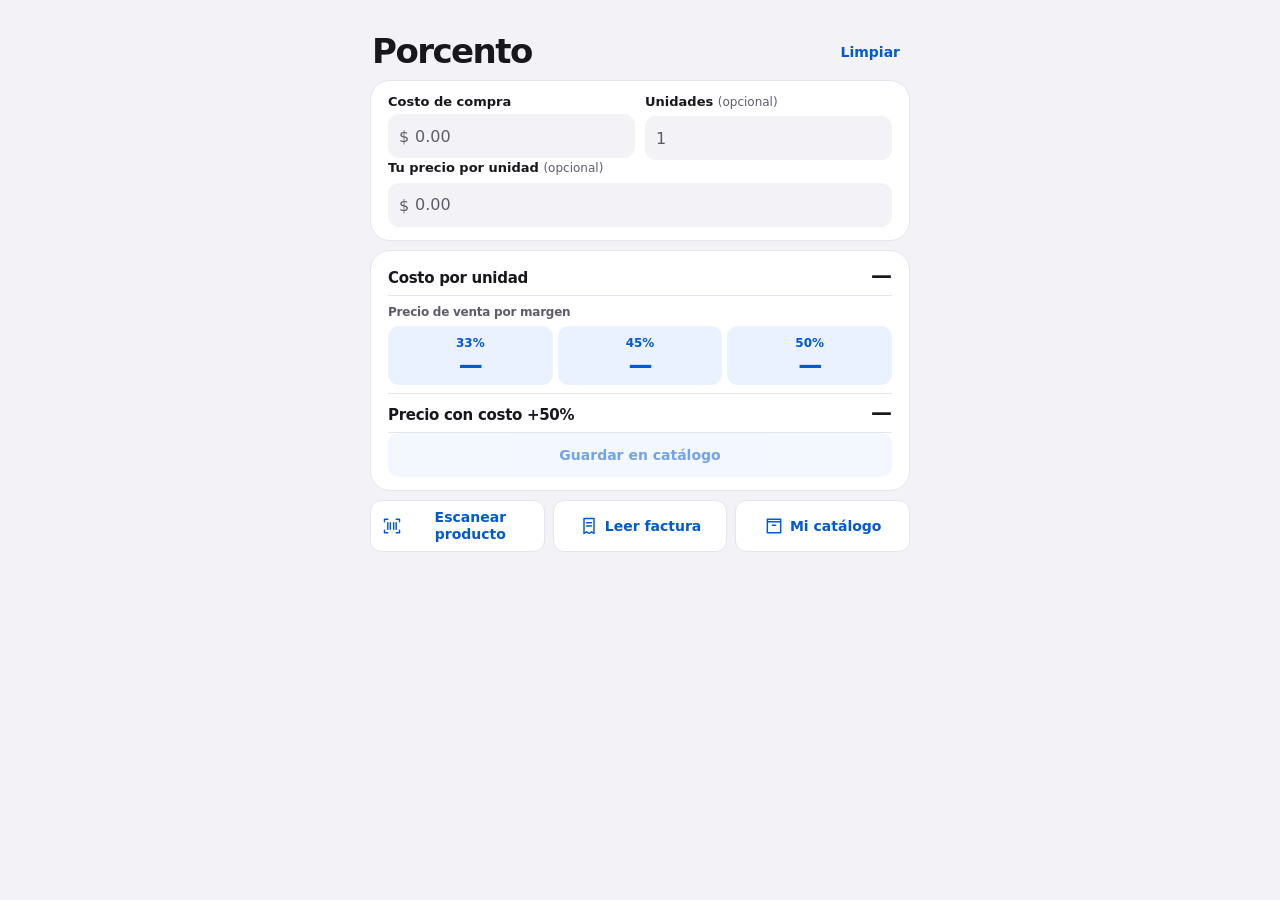
==== commit 9d679ece: "Merge remote MAIN with the wholesale receipt reader." ====
--- a/index.html
+++ b/index.html
@@ -2,21 +2,17 @@
 <html lang="es">
 <head>
   <meta charset="utf-8">
-  <meta name="viewport" content="width=device-width,initial-scale=1,viewport-fit=cover,interactive-widget=resizes-content">
+  <meta name="viewport" content="width=device-width,initial-scale=1,viewport-fit=cover">
   <meta name="theme-color" content="#f2f2f7">
-  <meta name="mobile-web-app-capable" content="yes">
+  <link rel="apple-touch-icon" href="./icon-180.png">
   <meta name="apple-mobile-web-app-capable" content="yes">
-  <meta name="apple-mobile-web-app-status-bar-style" content="black-translucent">
   <meta name="apple-mobile-web-app-title" content="Porcento">
-  <link rel="apple-touch-icon" href="./icon-180.png">
   <link rel="manifest" href="./manifest.webmanifest">
-  <link rel="stylesheet" href="./porcento.css?v=27">
+  <link rel="stylesheet" href="./porcento.css">
   <title>Porcento</title>
   <style>
     .calculator-header { min-height: 44px; margin-bottom: 6px; }
     .calculator-header button { padding-inline: 8px; }
-    .calculator-actions { display: flex; align-items: center; gap: 4px; }
-    .calculator-actions .scan-product { gap: 5px; padding-inline: 9px; }
     .unit { display: grid; grid-template-columns: 1fr auto; gap: 8px; align-items: baseline; border-bottom: 1px solid var(--hairline); padding-bottom: 7px; }
     .unit h2 { font-size: 15px; }
     .unit .amount { font-size: 21px; }
@@ -30,9 +26,9 @@
     .markup-price { margin-top: 8px; padding-top: 7px; border-top: 1px solid var(--hairline); }
     .sale-results { border-top: 1px solid var(--hairline); margin-top: 8px; padding-top: 7px; }
     .sale-results strong { display: block; }
-    #calculator > .fields, #calculator > .fields + .field { margin-top: 9px; }
-    .tools { display: grid; grid-template-columns: 1fr 1fr; gap: 8px; }
+    .tools { display: grid; grid-template-columns: repeat(3, minmax(0, 1fr)); gap: 8px; }
     .tools a { min-width: 0; background: var(--surface); border: 1px solid var(--hairline); }
+    @media (max-width: 420px) { .tools a { flex-direction: column; } }
     @media (max-width: 350px) { .tools a { gap: 4px; padding-inline: 6px; font-size: 13px; } }
   </style>
 </head>
@@ -40,31 +36,16 @@
   <main class="app">
     <header class="page-header calculator-header">
       <h1>Porcento</h1>
-      <div class="calculator-actions">
-        <a class="button scan-product" href="./comparador.html#scan" aria-label="Escanear producto">
-          <svg class="icon" viewBox="0 0 24 24" aria-hidden="true"><path d="M3 7V4h4m10 0h4v3M3 17v3h4m10 0h4v-3M7 8v8m3-8v8m4-8v8m3-8v8"/></svg>
-          Escanear
-        </a>
-        <button class="quiet" id="reset" type="button">Limpiar</button>
-      </div>
+      <button class="quiet" id="reset" type="button">Limpiar</button>
     </header>
 
-    <div class="card install-hint" id="installHint" hidden>
-      <p>En el iPhone, pulsa Compartir y elige Añadir a pantalla de inicio. Así la cámara queda en la app y el catálogo no se borra a los pocos días.</p>
-      <button class="quiet" id="dismissInstall" type="button">Entendido</button>
-    </div>
-
     <form class="card" id="calculator">
-      <div class="field">
-        <label for="itemName">Producto <small>(opcional)</small></label>
-        <input id="itemName" maxlength="180" placeholder="Nombre para el catálogo" autocomplete="off" enterkeyhint="next">
-      </div>
       <div class="fields">
         <div class="field">
           <label for="cost">Costo de compra</label>
           <div class="money-input">
             <span aria-hidden="true">$</span>
-            <input id="cost" type="text" inputmode="decimal" placeholder="0.00" autocomplete="off" enterkeyhint="next">
+            <input id="cost" type="number" inputmode="decimal" min="0" step=".01" placeholder="0.00" autocomplete="off" enterkeyhint="next">
           </div>
         </div>
         <div class="field">
@@ -76,7 +57,7 @@
         <label for="sale">Tu precio por unidad <small>(opcional)</small></label>
         <div class="money-input">
           <span aria-hidden="true">$</span>
-            <input id="sale" type="text" inputmode="decimal" placeholder="0.00" autocomplete="off" enterkeyhint="done">
+          <input id="sale" type="number" inputmode="decimal" min="0" step=".01" placeholder="0.00" autocomplete="off" enterkeyhint="done">
         </div>
       </div>
       <p class="status" id="inputStatus" role="status"></p>
@@ -108,6 +89,10 @@
     </section>
 
     <nav class="tools" aria-label="Herramientas">
+      <a class="button" href="./comparador.html">
+        <svg class="icon" viewBox="0 0 24 24" aria-hidden="true"><path d="M3 7V4h4m10 0h4v3M3 17v3h4m10 0h4v-3M7 8v8m3-8v8m4-8v8m3-8v8"/></svg>
+        Escanear producto
+      </a>
       <a class="button" href="./scanner.html">
         <svg class="icon" viewBox="0 0 24 24" aria-hidden="true"><path d="M6 3h12v18l-3-2-3 2-3-2-3 2V3Zm3 5h6m-6 4h6"/></svg>
         Leer factura
@@ -119,10 +104,11 @@
     </nav>
   </main>
 
-  <script src="./factura.js?v=27"></script>
+  <script src="./factura.js?v=31"></script>
   <script>
     const $ = id => document.getElementById(id);
     const money = new Intl.NumberFormat('en-US', { style: 'currency', currency: 'USD' });
+    const invoice = window.PorcentoFactura;
     const form = $('calculator');
     const cost = $('cost'), quantity = $('qty'), sale = $('sale');
     const margins = [33, 45, 50];
@@ -134,31 +120,30 @@
     }
 
     function calculate() {
-      const invoice = window.PorcentoFactura;
       const units = quantity.value === '' ? 1 : quantity.valueAsNumber;
-      const validUnits = !quantity.validity.badInput && Number.isInteger(units) && units > 0;
-      const costText = cost.value.trim();
-      const purchaseCents = costText === '' ? null : invoice.moneyCents(costText);
-      const validCost = purchaseCents !== null && purchaseCents >= 0 && validUnits;
-      const unit = validCost ? purchaseCents / 100 / units : NaN;
-      $('saveCalculation').disabled = !validCost;
+      const validUnits = !quantity.validity.badInput && Number.isSafeInteger(units) && units > 0;
+      const unit = validUnits ? invoice.unitCost(cost.value, units) : null;
+      const validCost = unit !== null;
+      const saleCents = invoice.moneyCents(sale.value);
+      const invalidSale = sale.validity.badInput || (sale.value !== '' && (saleCents === null || saleCents < 0));
+      $('saveCalculation').disabled = !validCost || invalidSale;
       $('inputStatus').textContent = !validUnits ? 'Escribe una cantidad entera mayor que cero.'
-        : costText !== '' && purchaseCents === null ? 'Escribe un costo de $0 o más, con hasta dos decimales.' : '';
+        : (cost.validity.badInput || (cost.value !== '' && !validCost)) ? 'Escribe un costo válido con hasta dos decimales.'
+        : invalidSale ? 'Escribe un precio de venta válido con hasta dos decimales.' : '';
       $('unit').textContent = validCost ? money.format(unit) : '—';
-      const markupPrice = validCost ? invoice.priceWithMarkup(costText, units) : null;
+      const markupPrice = validCost ? invoice.priceWithMarkup(cost.value, units) : null;
       $('markupPrice').textContent = markupPrice === null ? '—' : money.format(markupPrice);
 
       margins.forEach((margin, index) => {
         const [, amount, profit] = suggestions[index].children;
-        const price = !validCost ? null : unit === 0 ? 0 : invoice.suggestedPrice(costText, units, margin);
+        const price = validCost ? invoice.suggestedPrice(cost.value, units, margin) : null;
         amount.textContent = price === null ? '—' : money.format(price);
         profit.hidden = price === null;
         profit.textContent = price === null ? '' : money.format(price - unit) + ' ganancia';
       });
 
-      const saleCents = sale.value.trim() === '' ? null : invoice.moneyCents(sale.value);
-      const price = saleCents === null ? NaN : saleCents / 100;
-      $('custom').hidden = !(validCost && saleCents > 0);
+      const price = invalidSale || saleCents === null ? 0 : saleCents / 100;
+      $('custom').hidden = !(validCost && price > 0);
       if (!$('custom').hidden) {
         const profit = price - unit;
         showAmount('saleMargin', (profit / price * 100).toFixed(1) + '%', profit < 0);
@@ -171,14 +156,11 @@
     form.addEventListener('submit', event => event.preventDefault());
     $('saveCalculation').onclick = () => {
       const units = quantity.value === '' ? 1 : quantity.valueAsNumber;
-      const purchaseCents = window.PorcentoFactura.moneyCents(cost.value);
-      if (purchaseCents === null || purchaseCents < 0 || !Number.isInteger(units) || units < 1) return;
-      const draft = new URLSearchParams({ compra: (purchaseCents / 100).toFixed(2), unidades: String(units), venta: sale.value.trim() });
-      const name = $('itemName').value.trim();
-      if (name) draft.set('nombre', name);
+      if ($('saveCalculation').disabled) return;
+      const draft = new URLSearchParams({ compra: cost.value, unidades: String(units), venta: sale.value });
       location.href = './catalogo.html#' + draft;
     };
-    for (const [current, next] of [[$('itemName'), cost], [cost, quantity], [quantity, sale], [sale, null]]) {
+    for (const [current, next] of [[cost, quantity], [quantity, sale], [sale, null]]) {
       current.addEventListener('keydown', event => {
         if (event.key !== 'Enter') return;
         event.preventDefault();
@@ -191,16 +173,6 @@
       calculate();
     });
     calculate();
-    const ios = /iPad|iPhone|iPod/.test(navigator.userAgent) || (navigator.platform === 'MacIntel' && navigator.maxTouchPoints > 1);
-    const standalone = navigator.standalone === true || matchMedia('(display-mode: standalone)').matches;
-    const hint = $('installHint');
-    try {
-      if (ios && !standalone && localStorage.getItem('porcento-install-hint') !== '1') hint.hidden = false;
-    } catch { /* La navegación privada puede bloquear el almacenamiento. */ }
-    $('dismissInstall').onclick = () => {
-      hint.hidden = true;
-      try { localStorage.setItem('porcento-install-hint', '1'); } catch { /* La nota sigue oculta en esta visita. */ }
-    };
     if ('serviceWorker' in navigator) {
       window.addEventListener('load', () => navigator.serviceWorker.register('./sw.js').catch(() => {}));
     }
